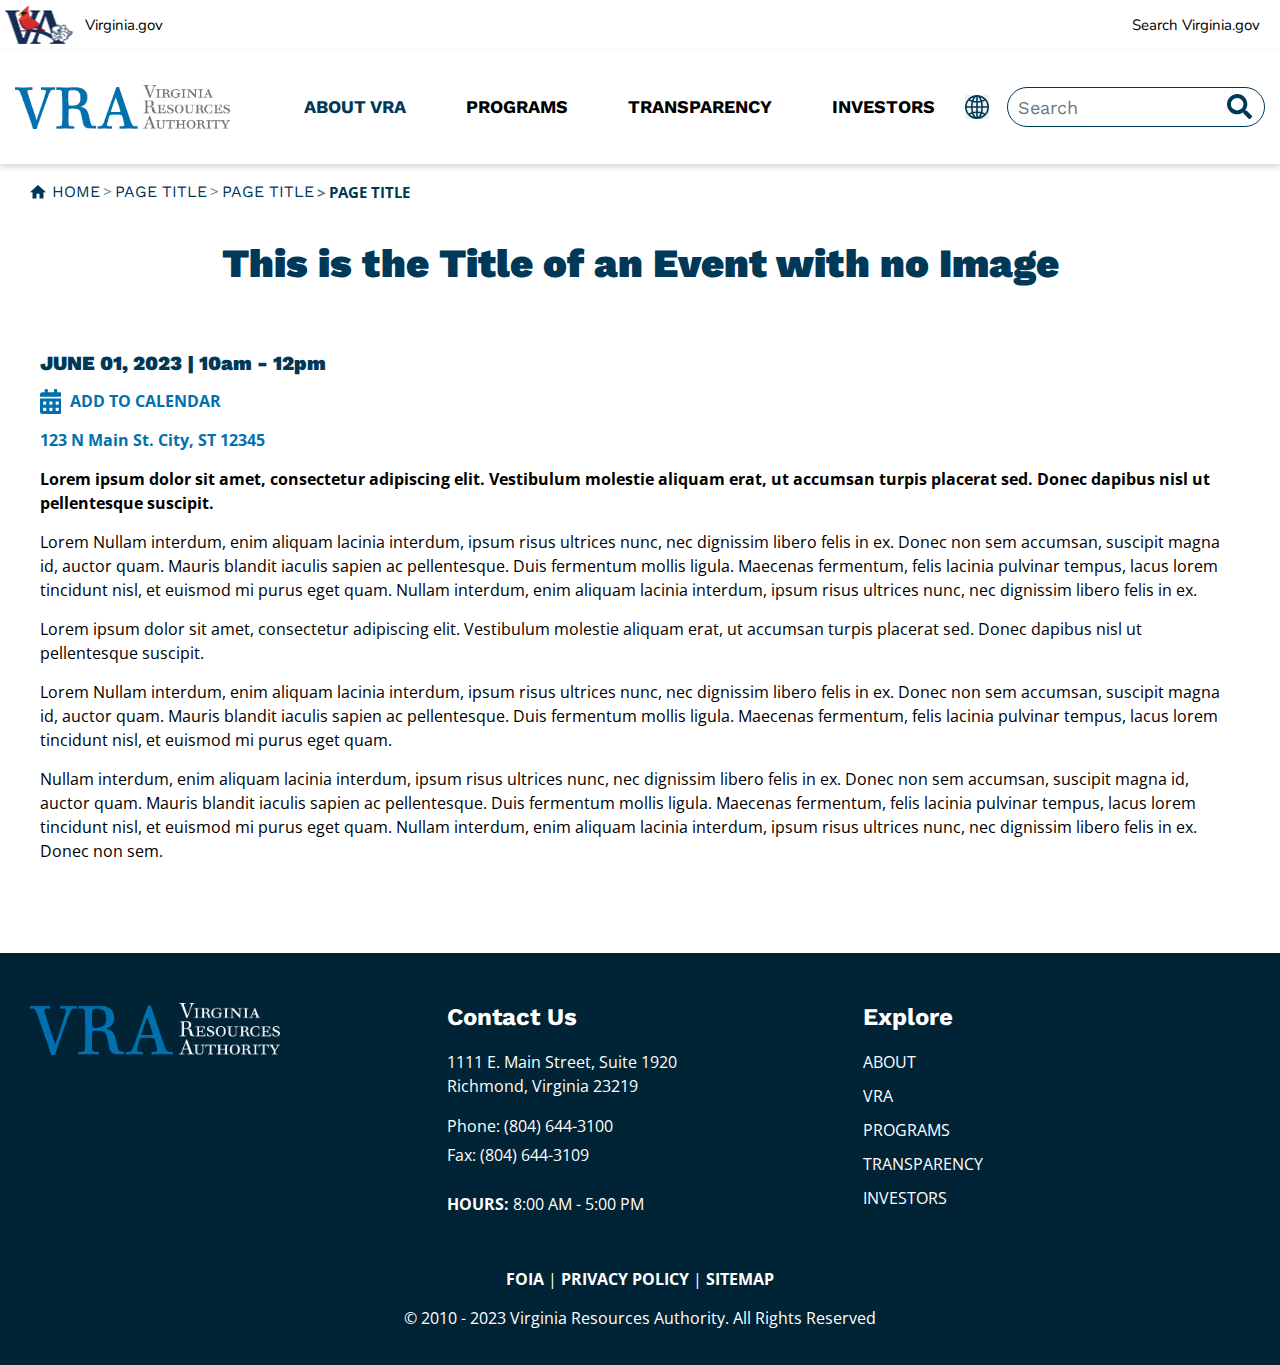
==== event-detail-noimage-multidate.html @ 34d2434a "added" ====
<!DOCTYPE html>
<html lang="en">

<head>
    <meta charset="utf-8">
    <meta http-equiv="X-UA-Compatible" content="IE=edge">
    <meta name="viewport" content="width=device-width, initial-scale=1">
    <!-- The above 3 meta tags *must* come first in the head; any other head content must come *after* these tags -->
    <title>VRA</title>
    <link rel="preconnect" href="https://fonts.googleapis.com">
    <link rel="preconnect" href="https://fonts.gstatic.com" crossorigin>
    <link href="https://fonts.googleapis.com/css2?family=Nunito:wght@700&family=Open+Sans:ital,wght@0,400;0,500;0,600;0,700;1,400;1,500&family=Work+Sans:wght@300;600;700;800&display=swap" rel="stylesheet">
    
    <link href="css/owl.carousel.min.css" rel="stylesheet">
    <link href="css/bootstrap.min.css" rel="stylesheet">
    <link href="css/custom.css" rel="stylesheet">
    <link href="css/responsive.css" rel="stylesheet">
    
</head>

<body>
    <!----Top small logo section start-->
    <section class="smalllogo_sec">
            <div class="small_left">
                <div class="small_logo">
                    <img src="images/logo-small-virginia.png" alt="" />
                </div>
                <div class="logo_gov_txt">
                    <a href="#">Virginia.gov</a>
                </div>
            </div>
            <div class="small_right">
                <p><a href="#">Search Virginia.gov</a></p>
            </div>
    </section>
    <!----Top small logo section end-->

    <!----Header section start-->
    <header class="main_header">
        <div class="navbar navbar-expand-lg  ">
            <div class="container-fluid">
                <div class="logo_wrap">
                    <a class="navbar-brand" href="#">
                        <img src="images/logo.png" alt="logo">
                    </a>
                </div>
                <button class="navbar-toggler" type="button" data-toggle="collapse" data-target="#navbarResponsive" aria-controls="navbarResponsive" aria-expanded="false" aria-label="Toggle navigation">
                    <span class="icon-bar top"></span>
                    <span class="icon-bar midlde"></span>
                    <span class="icon-bar last"></span>
               </button>
                <div class="collapse navbar-collapse" id="navbarResponsive">
                    <div class="nav_bottom  navbar-expand-lg">
                        <ul class="navbar-nav ">
                            <li class="nav-item active">
                                <a class="nav-link" href="#">ABOUT VRA</a>
                            </li>
                            <li class="nav-item">
                                <a class="nav-link" href="#">PROGRAMS</a>
                                <ul class="dropdown-menu">
                                    <li><a href="#"> Virginia Pooled Financing Program </a> </li>
                                    <li><a href="#"> Clean Water Revolving Loan Fund   </a> </li>
                                    <li><a href="#"> Drinking Water Revolving Loan Fund </a> </li>
                                    <li><a href="#"> Virginia Airportse Revolving Fund  </a> </li>
                                    <li><a href="#"> Resiliency Programs  </a> </li>
                                    <li><a href="#"> Additional Programse </a> </li>
                                </ul>
                            </li>
                            <li class="nav-item">
                                <a class="nav-link" href="#">TRANSPARENCY</a>
                            </li>
                            <li class="nav-item">
                                <a class="nav-link" href="#"> INVESTORS </a>
                            </li>
                        </ul>
                            <div class="top_search">
                                <div class="icon_globle">
                                    <select>
                                      <option>Select Language</option>
                                      <option>English</option>
                                  </select>
                                </div>
                                <div class="input-group">
                                    <input type="text" id="searchbox" placeholder="Search" class="form-control" name="s" id="s">
                                </div>
                                
                                <button type="button" class="buttonsearch" id="buttonsearch">
                                    <img src="images/icon_search.svg" alt="search">
                                </button>
                            </div>

                    </div>
                </div>
            </div>
        </div>
    </header>
    <!----Header section end-->

    <!------new add-->
    <div class="main_wrapper">
        <div class="main_breadcrumb">
            <div class="container">
                <nav aria-label="breadcrumb">
                    <ol class="breadcrumb">
                        <li class="breadcrumb-item">
                            <a href="#"> Home</a>
                        </li>
                        <li class="breadcrumb-item"><a href="#">page title </a></li>
                        <li class="breadcrumb-item"><a href="#">page title </a></li>
                        <li class="breadcrumb-item active" aria-current="page">page title</li>
                    </ol>
                </nav>
            </div>
        </div>
        <div class="page_title">
            <h1>This is the Title of an Event with no Image</h1>
        </div>
        <div class="meeting-wraper">
            <div class="meeting-content">
                <div class="container">
                    <div class="row">
                        <div class="event_panel">
                            <div class="row">
                                <div class="col-md-12 col-lg-12">
                                    <h4>
                                        JUNE 01, 2023 | 10am - 12pm
                                    </h4>
                                    <p class="calendar-txt">
                                        <a href="#">ADD TO CALENDAR</a>
                                    </p>
                                    <p class="address">
                                        123 N Main St. City, ST 12345
                                    </p>
                                    <p><strong>Lorem ipsum dolor sit amet, consectetur adipiscing elit. Vestibulum molestie aliquam erat, ut accumsan turpis placerat sed. Donec dapibus nisl ut pellentesque suscipit.</strong></p>
                                    <p> Lorem Nullam interdum, enim aliquam lacinia interdum, ipsum risus ultrices nunc, nec dignissim libero felis in ex. Donec non sem accumsan, suscipit magna id, auctor quam. Mauris blandit iaculis sapien ac pellentesque. Duis fermentum mollis ligula. Maecenas fermentum, felis lacinia pulvinar tempus, lacus lorem tincidunt nisl, et euismod mi purus eget quam. Nullam interdum, enim aliquam lacinia interdum, ipsum risus ultrices nunc, nec dignissim libero felis in ex.
                                    </p>
                                </div>
                                <div class="col-md-12 col-lg-12">
                                    <p>Lorem ipsum dolor sit amet, consectetur adipiscing elit. Vestibulum molestie aliquam erat, ut accumsan turpis placerat sed. Donec dapibus nisl ut pellentesque suscipit.<p>Lorem Nullam interdum, enim aliquam lacinia interdum, ipsum risus ultrices nunc, nec dignissim libero felis in ex. Donec non sem accumsan, suscipit magna id, auctor quam. Mauris blandit iaculis sapien ac pellentesque. Duis fermentum mollis ligula. Maecenas fermentum, felis lacinia pulvinar tempus, lacus lorem tincidunt nisl, et euismod mi purus eget quam.</p> <p>Nullam interdum, enim aliquam lacinia interdum, ipsum risus ultrices nunc, nec dignissim libero felis in ex. Donec non sem accumsan, suscipit magna id, auctor quam. Mauris blandit iaculis sapien ac pellentesque. Duis fermentum mollis ligula. Maecenas fermentum, felis lacinia pulvinar tempus, lacus lorem tincidunt nisl, et euismod mi purus eget quam. Nullam interdum, enim aliquam lacinia interdum, ipsum risus ultrices nunc, nec dignissim libero felis in ex. Donec non sem.</p>
                                </div>
                            </div>
                        </div>
                    </div>
                </div>
            </div>
        </div>
    </div>
    <!------new add-->

    
    
    <!--footer Section start-->
    <footer class="footer">
        <div class="container">
            <div class="footer-row row">
                <div class="col-md-4 footerlogo">
                    <img src="images/logo_footer.png" alt="" />
                </div>
                <div class="col-md-4">
                    <h5>Contact Us</h5>
                    <p>1111 E. Main Street, Suite 1920<br> Richmond, Virginia 23219</p>
                    <div class="phone_email ">
                        <p>Phone: <a>(804) 644-3100</a></p>
                        <p>Fax: <a>(804) 644-3109</a></p>
                    </div>
                    <p><strong>  HOURS: </strong> 8:00 AM - 5:00 PM</p>
                </div>

                <div class="col-md-4">
                    <div class="footmenu">
                        <h5>Explore</h5>
                        <ul class="">
                            <li> <a href="#">ABOUT</a> </li>
                            <li> <a href="#">VRA</a></li>
                            <li> <a href="#">PROGRAMS</a></li>
                            <li> <a href="#">TRANSPARENCY</a></li>
                            <li> <a href="#">INVESTORS</a></li>
                        </ul>
                    </div>
                </div>
                
            </div>
            <div class="footerBottom">
                <div class="simple_row">
                    <p>
                        <a>FOIA</a> | <a>PRIVACY POLICY</a> | <a>SITEMAP</a>
                    </p>
                    <p>© 2010 - 2023 Virginia Resources Authority. All Rights Reserved</p>
                </div>
            </div>
        </div>
    </footer>
     <!--footer Section end-->

    <script src="js/jquery.js"></script>
    <script src="js/bootstrap.js"></script>
    <script src="js/expand.js"></script>
    <script src="js/owl.carousel.min.js"></script>
    <script src="js/owlmain.js"></script>

   
    
    </body>
</html>
---- css/custom.css ----
.nunito {
  font-family: 'Nunito', sans-serif;
}
.open_sans {
  font-family: 'Open Sans', sans-serif;
}
.work_sans {
  font-family: 'Work Sans', sans-serif;
}
.upper {
  text-transform: uppercase;
}
.regular {
  font-weight: 400;
}
.medium {
  font-weight: 500;
}
.semi {
  font-weight: 600;
}
.bold {
  font-weight: 700;
}
.black {
  font-weight: 900;
}
.dflex {
  display: flex;
}
.underline {
  text-decoration: underline;
}

body {
  color: #000000;
  overflow-x: hidden;
  font-family: 'Open Sans', sans-serif;
}
/* a {
  color: #0070AF;
}
a:hover {
  color: #003857;
}
a:hover {
  text-decoration: none;
} */
p {
  font-size: 16px;
}
/* .container-fluid {
  padding-left: 40px;
  padding-right: 40px;
} */
h1 {
  font-size: 40px;
  font-weight: 900;
  color: #003857;
  font-family: 'Work Sans', sans-serif;
}
h2 {
  font-size: 34px;
  font-weight: 900;
  color: #0070AF;
  font-family: 'Work Sans', sans-serif;
}
h3 {
  font-size: 24px;
  font-weight: 900;
  color: #003857;
  font-family: 'Work Sans', sans-serif;
}
h4 {
  font-size: 18px;
  font-weight: 900;
  color: #003857;
  font-family: 'Work Sans', sans-serif;
}
h5 {
  font-size: 16px;
  font-weight: 900;
  color: #003857;
  font-family: 'Work Sans', sans-serif;
}
h6 {
  font-size: 16px;
  font-weight: 700;
  color: #000000;
  font-family: 'Open Sans', sans-serif;
}
.borderleft {
  border-left: 10px solid #CC2961;
}
.borderright {
  border-right: 10px solid #CC2961;
}
.container {
  max-width: 1250px;
}

/********small logo section*******/
.smalllogo_sec{
  position: relative;
  background: #fff;
  z-index: 99;
  display: flex;
  width: 100%;
  box-shadow: 0px 3px 6px #0000000D; 
  justify-content: space-between;
  font-family: 'Nunito', sans-serif;
  font-size: 15px;
  color: #000000;
  padding: 0 20px 0 5px;
  height: 50px;
}
.small_left{
  display: flex;
  align-items: center;
  justify-content: flex-start;
}
.logo_gov_txt{
  margin-left: 12px;
}
.logo_gov_txt a{
  color: #000000;
  text-decoration: none;
}
.logo_gov_txt a:hover{
  color: #4B9AC6;
}
.small_right{
  display: flex;
}
.small_right p{
  display: flex;
  margin: 0;
  padding: 0;
  align-items: center;
  font-size: 15px;
}
.small_right p a{
  color: #000000;
  text-decoration: none;
}
.small_right p a:hover{
  color: #4B9AC6;
}
/********small logo section*******/

.main_header ul {
  list-style: none;
  padding: 0px;
}
.btn_sm {
  background: #CC2961;
  color: #fff;
  display: inline-block;
  padding: 10px 30px;
  text-align: center;
  font-weight: 900;
  border-radius: 3px;
  min-width: 180px;
}
.btn_sm:hover {
  background: #58B3FF;
  color: #1B2329;
}
.main_wrapper select {
  min-height: 50px;
  background-image: url(../images/arrow-down.svg);
  background-repeat: no-repeat;
  -webkit-appearance: none;
  -moz-appearance: none;
  background-position: top 20px right 15px;
  min-width: 130px;
  background-size: 16px;
  font-family: 'Open Sans', sans-serif;
  color: #404040;
}
.form-control {
  border: 1px solid #003857;
  border-radius: 0px;
  min-height: 50px;
}
.no-margin {
  margin-left: 0px;
  margin-right: 0px;
}
.main_header {
  position: relative;
  background: #fff;
  z-index: 99;
  width: 100%;
  box-shadow: 0px 3px 6px #00000029;
}
.main_header .navbar-collapse {
  flex-direction: row-reverse;
}
.main_header .container {
  align-items: baseline;
}
/* .main_header.shrink .navbar-brand img {
  max-width: 220px;
} */
.main_header.shrink .navbar-nav > li > a {
  /* padding-top: 8px !important;
  padding-bottom: 8px !important;
  min-height: 30px; */
}
.navbar-brand{
  padding: 35px 0;
}

.navbar {
  padding: 0px;
  margin-bottom: 00px;
}
.navbar ul {
  list-style: none;
  padding: 0;
}
.nav_bottom {
  display: flex;
  align-items: center;
}
.nav_bottom .navbar-nav {
  width: 100%;
}
.top_menu {
  display: flex;
  min-height: 50px;
  align-items: center;
  padding-left: 15px;
  padding-right: 15px;
  justify-content: flex-end;
}
.top_menu .social_media {
  display: flex;
}
.top_menu .social_media ul {
  display: flex;
  margin: 0;
}
.top_menu .social_media a {
  padding: 7px 9px;
  display: block;
  width: 35px;
  height: 35px;
  display: flex;
  align-items: center;
  justify-content: center;
  border-radius: 100px;
}
.top_menu .social_media a img {
  max-width: 18px;
  max-height: 18px;
}
.top_menu .social_media a:hover {
  background: #D3EA52;
}
.top_search {
  display: flex;
  position: relative;
}
.top_search .form-control {
  min-height: 40px;
  padding: 2px 10px;
  width:auto;
  height: auto;
  border: 1px solid #003857;
  border-radius: 20px;
  font-size: 18px;
  font-weight: 400;
  color: #000000!important;
  font-family: 'Work Sans', sans-serif;
}

header .searchbardiv {
  max-width: 200px;
}
.buttonsearch {
  border: 0;
  z-index: 99;
  padding: 6px 10px;
  margin-left: -4px;
  border-top-right-radius: 0px;
  border-bottom-right-radius: 0px;
  position: absolute;
  right: 3px;
  background: none;
  top: 0px;
}
.buttonsearch img {
  max-width: 25px;
}
.icon_globle{
  display: flex;
  margin-right: 18px;
}

.icon_globle {
  display: flex;
  position: relative;
  margin-right: 18px;
  align-items: center;
}

.icon_globle select {
  border: 0;
  -webkit-appearance: none;
  -moz-appearance: none;
  background-image: url(../images/icon_globle.svg) !important;
  background-repeat: no-repeat;
  height: 24px;
  width: 24px;
  font-size: 0;
}
.icon_globle select option {
  font-size: 16px;
}

.select_language {
  background-color: #3F4A53;
  display: flex;
  margin: 0px 2px;
  min-height: 38px;
  background-image: url(../img/select-arrow.svg);
  background-repeat: no-repeat;
  background-position: top 20px right 10px;
}
.select_language:hover {
  background-color: #0A4E90;
}
.select_language select {
  background: none;
  border: 0;
  -webkit-appearance: none;
  -moz-appearance: none;
  background-image: url(../img/Globe.png) !important;
  background-position: top 13px left 15px;
  background-repeat: no-repeat;
  font-size: 15px;
  max-width: 170px;
  line-height: 26px;
  padding-right: 40px;
  padding-left: 40px;
  background-size: 16px;
  min-height: 45px;
  font-weight: normal;
  color: #fff !important;
}
.select_language select::-ms-expand {
  display: none;
}
.navbar-nav > li {
  position: relative;
}
.navbar-nav > li > a {
  padding:44px 30px !important;
  text-align: center;
  display: flex;
  color: #000000;
  align-items: center;
  justify-content: center;
  line-height: 24px;
  font-weight: 700;
  font-family: 'Work Sans', sans-serif;
  font-size: 18px;
}
.navbar-nav > li > a:hover {
  color: #0070AF;
}

.navbar-nav .active>.nav-link {
  color:#003857;
}

.navbar-brand img {
  /* max-width: 315px; */
  max-width: 215px;
}
.navbar-nav > li > .dropdown-menu {
  min-width: 292px;
    border-radius: 0px;
    padding: 25px 60px 15px 20px;
    text-align: left;
    margin-top: 0;
    left: 35px;
    top: 106px;
    background: #F8F8F8;
    border: 0;
    box-shadow: 0px 5px 10px #00000029;
    border-radius: 0;
    text-align: left;
}
.navbar-nav > li > .dropdown-menu > li {
  margin-bottom: 8px;
  position: relative;
}
.navbar-nav > li > .dropdown-menu a {
  font-size: 16px;
  font-weight: 600;
  color: #000000;
  position: relative;
  font-family: 'Work Sans', sans-serif;
  position: relative;
  display: flex;
}
.navbar-nav > li > .dropdown-menu a:hover {
  color: #0070AF;
  text-decoration: none;
}
.navbar-nav > li > .dropdown-menu a::after {
  content: '';
  position: absolute;
  background-image: url(../images/icon_plus.svg);
  right: -33px;
  top: 6px;
  width: 13px;
  height: 13px;
}
.navbar-nav > li > .dropdown-menu a:hover:after {
  content: '';
  position: absolute;
  background-image: url(../images/icon_plus_hover.svg);
  right: -33px;
  top: 6px;
  width: 13px;
  height: 13px;
}
.navbar-nav > li > .dropdown-menu a:hover:before {
  display: block;
}
.navbar-nav > li:hover .dropdown-menu {
  display: block;
  z-index: 9999;
}
img {
  max-width: 100%;
}

.bannerrow{
  align-items: center;
    justify-content: center;
}
.main_banner {
  position: relative;
  display: flex;
}
.main_banner .carousel-caption {
  left: 145px;
  bottom: 0;
  text-align: left;
  margin: auto;
}
.main_banner .carousel-caption h1 {
  color: #fff;
  position: relative;
  font-family: 'Work Sans', sans-serif;
  font-size: 40px;
  padding-bottom: 10px;
  font-weight: 600;
  margin: 0;
}
.main_banner .carousel-caption h2 {
  color: #fff;
  position: relative;
  font-family: 'Work Sans', sans-serif;
  font-size: 50px;
  padding-bottom: 35px;
  margin: 0;
}

/**********banner_bottomtxt start*******/
.maintxtsection{
  background-color: #F8F8F8;
}
/* .txtsection{
  padding-left: 45px;
  padding-right: 45px;
} */
.bottomtxt{
  display: flex;
}
.bottomtxt p{
  display: flex;
  align-items: center;
  font-style: italic;
  font-family: 'Open Sans', sans-serif;
  font-size: 28px;
  color: #000000;
  text-align: center;
  line-height: 35px;
  padding: 50px 0;
}
/**********banner_bottomtxt end*******/

/*****section_title_panel ***/
.section_title_panel {
  padding: 70px 0px;
}
.panel_row{
  display: flex;
  align-items: center;
}
.panel_row .topTitle {
  text-align: left;
  margin-bottom: 33px;
  position: relative;
}
.panel_row .topTitle::after {
  content: '';
  position: absolute;
  width: 33px;
  height: 5px;
  background-color: #003857;
  left: 0;
}
.panel_row .title_panel_bold {
  color: #000000;
  font-weight: 700;
  font-size: 16px;
  margin-bottom: 30px;
  font-family: 'Open Sans', sans-serif;
}
.panel_row .title_panel_normal {
  color: #000000;
  font-size: 16px;
  font-family: 'Open Sans', sans-serif;
  margin-bottom: 33px;
}
.section_title_panel .panel_left_right {
  padding-left: 50px;
  padding-right: 50px;
}

/***.section_title_panel*****/

/***NewsMettings*****/
.NewsMettings {
  background: #DCE4EB;
}
.no-margin {
  margin-left: 0px;
  margin-right: 0px;
}
.NewsMettings .latstNews {
  padding: 100px 0 40px 0;
  position: relative;
  z-index: 1;
}
.titleBlock {
  margin-bottom: 60px;
}
.img_text_card_col {
  padding: 0px 5px;
  margin-bottom: 40px;
}
.text-img-wrap {
    background: #fff;
    height: 100%;
    position: relative;
    display: flex;
    flex-direction: column;
    justify-content: center;
}
.text-img-wrap:hover {
  background-color:#0070AF;
}
.text-img-wrap:hover .text_card_block h5, .text-img-wrap:hover .text_card_block p {
  color: #ffffff;
}
.text-img-wrap .category {
  background: #003857;
  color: #fff;
  text-align: center;
  padding: 8px 20px;
  font-weight: 700;
  position: absolute;
  left: 0;
  font-size: 14px;
  top: 0;
  font-family: 'Open Sans', sans-serif;
}
.img_card_block {
  overflow: hidden;
  position: relative;
}
.text-img-wrap img {
  -webkit-transition: all 0.7s;
  -o-transition: all 0.7s;
  transition: all 0.7s;
  width: 100%;
  margin-bottom: 24px;
}

.latstNews .text_card_block {
  padding: 0 17px 24px;
}
.text_card_block h5 {
  margin-bottom: 10px;
  font-family: 'Work Sans', sans-serif;
  font-size: 22px;
  line-height: 25px;
  color: #003857;
  font-weight: 700;
}
.text_card_block .txtdate {
  color: #000000;
  font-weight: 600;
  padding-bottom: 12px;
  font-size: 16px;
  font-family: 'Open Sans', sans-serif;
  margin: 0;
}
.text_card_block .txtbottom {
  color: #000000;
  font-size: 16px;
  font-family: 'Open Sans', sans-serif;
  margin: 0;
}
.allBtn {
  text-align: center;
}
/***evtRight*****/

/******custom Scroll css******/
.section {
  padding: 1rem;
  overflow-y: auto;
  direction: ltr;
  scrollbar-color: #d4aa70 #e4e4e4;
  scrollbar-width: thin;

  h2 {
    font-size: 1.5rem;
    font-weight: 700;
    margin-bottom: 1rem;
  }

  p + p {
    margin-top: 1rem;
  }
}

.section::-webkit-scrollbar {
  width: 10px;
}

.section::-webkit-scrollbar-track {
  background-color: #ffffff;
}

.section::-webkit-scrollbar-thumb {
  background-color: #0070AF;
 /* border-radius: 100px;
  background-image: linear-gradient(180deg, #d0368a 0%, #708ad4 99%);
   box-shadow: inset 2px 2px 5px 0 rgba(#fff, 0.5); */
}

/******custom Scroll css******/
.eventtopTitle {
  text-align: center;
  margin-bottom: 37px;
  position: relative;
}
.eventtopTitle h2 {
  font-size: 36px;
  font-weight: 900;
  color: #ffffff;
  font-family: 'Work Sans', sans-serif;
}
.eventtopTitle::after {
  content: '';
  position: absolute;
  width: 33px;
  height: 5px;
  background-color: #0070AF;
  left: 49%;
}
.NewsMettings .evtRight {
  position: relative;
}
.NewsMettings{
  position: relative;
}
.NewsMettings::before {
  content: '';
  background-color: #003857;
  position: absolute;
  right: 0;
  top: 0;
  height: 100%;
  width: 50%;
}
a.viewlearn{
  color: #ffffff;
  font-size: 14px;
  font-family: 'Open Sans', sans-serif;
  font-weight: 600;
  cursor: pointer;
  position: relative;
}
a.viewlearn:hover{
  text-decoration: underline;
}
a.viewlearn::after{
  content: '';
  position: absolute;
  background-image: url(../images/icon_arrow_hover.svg);
  top: 4px;
  right: -21px;
  width: 15px;
  height: 14px;
}

.upmeetings {
  padding: 100px 0px 40px 0px;
}
.titleBlock {
  margin-bottom: 60px;
}
.upmeetings h3 {
  color: #1B2329;
}
.main_upcomingRow {
  padding: 0px;
  overflow: auto;
  height: 466px;
  margin-bottom: 40px;
}
.card {
  border: none;
}
.upcoming_sec {
  display: flex;
  background: #fff;
  position: relative;
  border-bottom: 1px solid #EBEBEB;
}
.upcoming_date {
  color: #1D315F;
  font-size: 21px;
  flex-direction: column;
  font-family: 'Work Sans', sans-serif;
  font-weight: 600;
  line-height: 31px;
  background: #fff;
  min-width: 100px;
  display: flex;
  padding:25px 10px;
  text-align: center;
  background-color: #F8F8F8;
}
.upcoming_right_main {
  padding: 10px;
  display: flex;
  align-items: center;
  width: 100%;
}
.upcoming_right_txt .titletxt {
  font-size: 20px;
  color: #003857;
  font-family: 'Work Sans', sans-serif;
  font-weight: 700;
  line-height: 18px;
  padding-bottom: 6px;
  margin: 0;
}
.upcoming_right_txt .timetxt {
  line-height: 27px;
  font-family: 'Open Sans', sans-serif;
  font-size: 16px;
  padding-bottom: 2px;
  margin:0;
  color: #000000;
}
.upcoming_right_main:hover{
  background-color: #0070AF;
}
.upcoming_right_main:hover .upcoming_right_txt .titletxt, 
.upcoming_right_main:hover .upcoming_right_txt .timetxt {
  color: #ffffff;
}

/***NewsMettings*****/

/***Featured Projects*****/
.feat_projs {
  padding: 8px 0px;
}
.topTitle {
  text-align: center;
  margin-bottom: 60px;
  position: relative;
}
.topTitle::after {
  content: '';
  position: absolute;
  width: 33px;
  height: 5px;
  background-color: #003857;
  left: 49%;
}
.newsColumn {
  padding: 0px 5px;
  margin-bottom: 10px;
  height: 100%;
}
.news-grid {
  display: flex;
  flex-wrap: wrap;
}

.newscard {
  box-shadow: 0px 5px 10px #0000001A;;
  background-color: #fff;
  height: 100%;
}
.newscard:hover {
  background-color: #0070AF;
}
.newscard:hover .newsBody h5 {
  color: #ffffff;
}
.newscard:hover .newsBody p {
  color: #ffffff;
}

.newsimg {
  overflow: hidden;
}
.newscard:hover .newsimg img {
  /* -webkit-transform: scale(1.2);
  -ms-transform: scale(1.2);
  transform: scale(1.2); */
}
.newsimg img {
 /*  -webkit-transition: all 0.7s;
  -o-transition: all 0.7s;
  transition: all 0.7s; */
  width: 100%;
}
.newsBody {
  padding:25px;
} 
.newsBody h5 {
  font-size: 22px;
  font-family: 'Work Sans', sans-serif;
  line-height: 32px;
} 

.newsBody p {
  color: #000000;
  font-size: 16px;
  font-family: 'Open Sans', sans-serif;
  line-height: 27px;
}
a.btn_learn{
  color: #0070AF;
  font-size: 14px;
  font-family: 'Open Sans', sans-serif;
  font-weight: 600;
  cursor: pointer;
  position: relative;
}
a.btn_learn:hover{
  text-decoration: underline;
}
a.btn_learn::after{
  content: '';
  position: absolute;
  background-image: url(../images/icon_arrow.svg);
  top: 4px;
  right: -21px;
  width: 15px;
  height: 14px;
}

.newscard:hover .newsBody a.btn_learn {
  color: #ffffff;
}
.newscard:hover .newsBody a.btn_learn::after {
  background-image: url(../images/icon_arrow_hover.svg);
}

.allBtn-news {
  text-align: center;
  margin-top: 60px;
}
/***Featured Projects*****/

/*******Footer*******/
.footer {
  background: #002336;
  padding: 50px 0px 20px 0px;
  color: #fff;
}
.footerlogo img{
  width: 250px;
}
.foot_col {
  text-align: center;
}
.footer .footadress {
  text-align: center;
}
.footer h5 {
  color: #fff;
  font-weight: 700;
  font-size: 24px;
  padding-bottom: 10px;
}
.footer p {
  color: #fff;
  font-size: 16px;
  font-family: 'Open Sans', sans-serif;
}
.footer .phone_email {
  margin-bottom: 20px;
}
.footer .phone_email p {
  padding-bottom: 5px;
  margin-bottom: 0;
}
.footer .phone_email p a:hover {
  text-decoration: underline;
  cursor: pointer;
}
.footer .footmenu ul {
  list-style: none;
  padding: 0px;
}
.footer .footmenu ul li {
  margin-bottom: 10px;
}
.footer .footmenu ul li a {
  color: #fff;
  font-size: 16px;
  font-family: 'Open Sans', sans-serif;
  text-transform: capitalize;
}
.footer .footmenu ul li a:hover {
  text-decoration: underline;
}
.footerBottom {
  position: relative;
  margin-top: 35px;
}
.footerBottom .simple_row p a {
  color: #fff;
  font-size: 16px;
  font-family: 'Open Sans', sans-serif;
  font-weight: 700;
}
.footerBottom .simple_row p a:hover {
  text-decoration: underline;
  cursor: pointer;
}
.footerBottom p {
  margin: 0;
  text-align: center;
  padding-bottom:15px;
}
/*******Footer*******/



/********page builder page start css********/
.gray,
.grey {
  background-color: #FAFAFA;
}

.main_wrapper > section {
  padding: 30px 0px 30px;
}


.main_wrapper p {
  margin-bottom: 15px;
  font-family: 'Open Sans', sans-serif;
}

.main_breadcrumb {
  background: #fff;
  padding-top: 10px;
}
.main_breadcrumb .breadcrumb {
  background: none;
  margin: 0px;
  padding-left: 22px;
  padding-right: 30px;
  font-size: 15px;
  text-transform: uppercase;
  padding-top: 6px;
  padding-bottom: 6px;
  -webkit-box-align: center;
      -ms-flex-align: center;
          align-items: center;
          position: relative;
}
.main_breadcrumb .breadcrumb::before {
  content:'';
  background-image: url(../images/icon_home.png);
  position: absolute;
  top: 10;
  left: 0;
  width: 16px;
  height: 14px;
}

.main_breadcrumb .breadcrumb a {
  color: #003857;
  font-weight: normal;
  font-family: 'Work Sans', sans-serif;
  font-size: 16px;
}
.main_breadcrumb .breadcrumb li.active {
  color: #003857;
  font-weight: bold;
  font-size: 15px;
}
.main_breadcrumb .breadcrumb img {
  vertical-align: unset;
  margin-right: 6px;
}
.main_breadcrumb .breadcrumb-item + .breadcrumb-item::before {
  content: ">";
  background-repeat: repeat;
  background-repeat: no-repeat;
  margin-top: 0px;
  margin-right: 0px;
  margin-left: 0px;
  padding-right: 3px;
}
.main_breadcrumb .breadcrumb-item + .breadcrumb-item {
  padding-left: 3px;
}
.main_breadcrumb .container {
  max-width: 100%;
  padding-left: 30px;
}

.page_title {
  padding-top: 30px;
  display: -webkit-box;
  display: -ms-flexbox;
  display: flex;
  -webkit-box-align: center;
      -ms-flex-align: center;
          align-items: center;
  -webkit-box-pack: center;
      -ms-flex-pack: center;
          justify-content: center;
  text-align: center;
}
.page_title h1 {
  position: relative;
  z-index: 9;
  display: table;
  padding-bottom: 20px;
}

.generic_middle_block {
  max-width: 1000px;
  margin-left: auto;
  margin-right: auto;
  padding-bottom: 10px;
  padding-top: 0px;
}
.generic_middle_block h3 {

}
.generic_middle_block .date {
  color: #000000;
  text-transform: uppercase;
  font-weight: bold;
  font-family: 'Open Sans', sans-serif;
}

.general_carousel {
  margin-bottom: 30px;
}

.carousel-control-next, .carousel-control-prev {
  position: absolute;
  top: 50%;
  bottom: 0;
  z-index: 1;
  display: -ms-flexbox;
  display: flex;
  -ms-flex-align: center;
  align-items: center;
  -ms-flex-pack: center;
  justify-content: center;
  width: 34px;
  height: 41px;
  color: #fff;
  background-color: #ffffff;
  text-align: center;
  opacity: .8;
  transition: opacity .15s ease;
  background-position: center;
}
.carousel-control-prev {
  left: 3%;
  background-image: url(../images/btn-back-normal.png);
  background-repeat: no-repeat;
}
.carousel-control-next {
  right: 3%;
  background-image: url(../images/btn-next-normal.png);
  background-repeat: no-repeat;
}
.carousel-control-prev:hover {
  left: 3%;
  background-image: url(../images/btn-back-hover.png);
  background-repeat: no-repeat;
  background-color: #0070AF;
}
.carousel-control-next:hover {
  right: 3%;
  background-image: url(../images/btn-next-hover.png);
  background-repeat: no-repeat;
  background-color: #0070AF;
}

.doc_block {
  display: block;
  color: #0070AF;
  font-size: 16px;
  font-weight: 700;
  margin-bottom: 10px;
  font-family: 'Open Sans', sans-serif;
}
.doc_block img {
  margin-right: 8px;
  max-width: 20px;
}
.doc_block strong {
  font-size: 16px;
  margin-right: 10px;
}
.doc_block:hover {
  color: #003857;
  text-decoration: underline;
}


.pdf_block {
  display: block;
  color: #0070AF;
  font-size: 14px;
  font-weight: 700;
  margin-bottom: 10px;
  font-family: 'Open Sans', sans-serif;
  display: flex;
  align-items: flex-start;
  position: relative;
  padding-left: 34px;
}
.pdf_block::after{
  content: '';
  position: absolute;
  background-image: url(../images/icon_pdf.svg);
  top: 4px;
  width: 24px;
    height: 28px;
    left: 0;
}
.pdf_block img {
  margin-right: 8px;
  max-width: 20px;
}
.pdf_block strong {
  font-size: 16px;
  margin-right: 10px;
}
.pdf_block:hover {
  color: #003857;
  text-decoration: none;
}
.newscard:hover .newsBody a.pdf_block {
  color: #ffffff;
}

.newscard:hover .newsBody a.btn_learn {
  color: #ffffff;
}
.newscard:hover .newsBody a.pdf_block::after {
  background-image: url(../images/icon_pdf_hover.svg);
}

.topTitle {
  text-align: center;
  margin-bottom: 40px;
}

.link_text {
  color: #5C6B26;
  font-weight: 700;
  font-size: 15px;
}
.link_text img {
  margin-left: 3px;
  -webkit-transform: rotate(180deg);
          transform: rotate(180deg);
}

.img_text_card_row .img_text_card_col {
  padding: 0px 6px;
  margin-bottom: 15px;
}
.img_text_card_row .text-img-wrap {
  background: #FAFAFA;
  height: 100%;
  box-shadow: 0px 5px 10px #0000001A;
}
.img_text_card_row .text-img-wrap:hover {
  background: #0070AF;
  height: 100%;
  box-shadow: 0px 5px 10px #0000001A;
}
.img_text_card_row .text-img-wrap.no-img .btn_sm {
  position: absolute;
  bottom: 20px;
}
.img_text_card_row .text-img-wrap:hover p,
.img_text_card_row .text-img-wrap:hover h3,
.img_text_card_row .text-img-wrap:hover h4,
.img_text_card_row .text-img-wrap:hover h5,
.img_text_card_row .text-img-wrap:hover h2,
.img_text_card_row .text-img-wrap:hover h6 {
  color: #019D83;
}
.img_text_card_row .text-img-wrap .img_card_block img {
  width: 100%;
}
.img_text_card_row .text-img-wrap .text_card_block {
  padding: 20px 25px;
}
.img_text_card_row .text-img-wrap .text_card_block p {
  color: #000000;
  font-weight: normal;
}
.img_text_card_row .text-img-wrap .text_card_block h5 {
  margin-bottom: 15px;
}
.img_text_card_row .text-img-wrap .text_card_block .btn_sm {
  font-weight: 700;
  padding: 8px 25px;
  font-size: 14px;
}

.button_block {
  display: -webkit-box;
  display: -ms-flexbox;
  display: flex;
}

.img_button_row {
  -webkit-box-pack: center;
      -ms-flex-pack: center;
          justify-content: center;
}
.img_button_row .img_btn_col {
  margin-bottom: 15px;
  padding-left: 8px;
  padding-right: 8px;
}
.img_button_row .img_block {
  position: relative;
}
.img_button_row .img_block .img_block_title {
  position: static;
  background-color: #003857;
  padding: 15px 10px;
  text-align: center;
}
.img_button_row .img_block .img_block_title h4 {
  position: relative;
  color: #fff;
  margin: 0px;
  font-family: 'Work Sans', sans-serif;
}
.img_button_row .img_block img {
  width: 100%;
}
.img_button_row .img_block:hover .img_block_title {
  background: #0070AF;
}

.simple_list_col {
  padding-left: 6px;
  padding-right: 6px;
  margin-bottom: 20px;
}
.simple_list_col a {
  color: #fff;
  display: -webkit-box;
  display: -ms-flexbox;
  display: flex;
  width: 100%;
  text-align: center;
  -webkit-box-pack: center;
  -ms-flex-pack: center;
  justify-content: center;
  min-height: 80px;
  -webkit-box-align: center;
  -ms-flex-align: center;
  align-items: center;
  font-size: 18px;
  padding: 10px;
  background: #003857;
  border-radius: 10px;
  font-weight: 700;
  height: 100%;
  font-family: 'Work Sans', sans-serif;
}
.simple_list_col a:hover {
  background: #0070AF;
}

.how_to_cont {
  max-width: 800px;
  margin-left: auto;
  margin-right: auto;
}
.how_to_cont h2 {
  margin-bottom: 50px;
  position: relative;
  padding-left: 25px;
}
.how_to_cont .how_row {
  -ms-flex-wrap: nowrap;
  flex-wrap: nowrap;
  margin-bottom: 10px;
}
.how_to_cont .how_row h6 {
  margin-bottom: 0px;
}
.how_to_cont .how_row .number {
  margin-right: 20px;
  color: #000;
  font-weight: 700;
  font-size: 16px;
  border: 0;
}
.how_to_cont .how_row .how_title {
  font-size: 16px;
  text-transform: none;
  color: #000;
  font-family: 'Open Sans', sans-serif;
}
.how_to_cont .how_row p.how_title {
  margin-bottom: 5px;
}

.contactcard_row .contact_col {
  padding: 0px 6px;
  margin-bottom: 15px;
}
.contactcard_row .cont_inner {
  padding: 20px 25px;
}
.contactcard_row .contact_box {
  box-shadow: 0px 3px 6px #00000029;
}
.contactcard_row .contact_box p {
  margin-bottom: 5px;
}
.contactcard_row .contact_box .cont_img img {
  width: 100%;
}
.contactcard_row .tel_em_fax {
  margin-top: 15px;
}
.contactcard_row .tel_em_fax strong {
  color: #000000;
  font-weight: 700;
}
.contactcard_row .tel_em_fax a {
  color: #0070AF;
  font-family: 'Open Sans', sans-serif;
  font-weight: bold;
}
.contactcard_row .tel_em_fax a:hover {
  text-decoration: underline;
  color: #003857;
}
.contactcard_row .tel_em_fax p {
  margin-bottom: 3px;
}
.contactcard_row .tel_em_fax p.adress {
  padding-top: 15px;
}

.owl-general {
  position: relative;
  margin: 0px auto;
}
.owl-general .owl-stage {
  display: -webkit-box;
  display: -ms-flexbox;
  display: flex;
}
.owl-general .owl-stage .owl-item {
  width: -webkit-max-content !important;
  width: -moz-max-content !important;
  width: max-content !important;
}
.owl-general .owl-stage .item {
  width: -webkit-max-content;
  width: -moz-max-content;
  width: max-content;
}
.owl-general .owl-carousel .owl-item img {
  width: auto;
  margin-left: auto;
  margin-right: auto;
}
.owl-general .owl-nav button {
  width: 50px;
  height: 60px;
  background: none;
  display: -webkit-box;
  display: -ms-flexbox;
  display: flex;
  -webkit-box-align: center;
      -ms-flex-align: center;
          align-items: center;
  -webkit-box-pack: center;
      -ms-flex-pack: center;
          justify-content: center;
  border: 0;
  position: absolute;
  top: 50%;
  -webkit-transform: translateY(-50%);
          transform: translateY(-50%);
  z-index: 9;
  background: rgba(255, 255, 255, 0.2);
}
.owl-general .owl-nav button img {
  max-width: 20px;
}
.owl-general .owl-nav .owl-next {
  right: 15px;
}
.owl-general .owl-nav .owl-prev {
  left: 15px;
}
.owl-general .owl-stage-outer {
  margin: auto;
  overflow: hidden;
}
.owl-general .owl-carousel .owl-dot {
  width: 32px;
  height: 1px;
  border-radius: 0;
  margin: 0px 3px;
  background: #4E453B;
}
.owl-general .owl-carousel .owl-dots {
  text-align: center;
  margin-top: 15px;
  display: none;
  margin-bottom: 15px;
}
.owl-general .owl-carousel .owl-dot.active {
  background: #4E453B;
  height: 3px;
}

.expanding-grid {
  position: relative;
}
.expanding-grid .expand_box {
  box-shadow: 0px 5px 10px #0000001A;
}
.expanding-grid .expand_det {
  text-align: center;
  padding: 15px;
}
.expanding-grid .expand_det h6 {
  font-size: 22px;
  margin-bottom: 15px;
  font-weight: bold;
  color: #003857;
  font-family: 'Work Sans', sans-serif;
}
.expanding-grid .expand_det h6 span {
  display: block;
  font-size: 18px;
  color: #000000;
  margin-top: 10px;
  font-weight: bold;
  color: #003857;
  font-family: 'Work Sans', sans-serif;
}
.expanding-grid .links {
  display: block;
  overflow: hidden;
  padding: 1em 0;
  margin: 0px -2px;
}
.expanding-grid .links > li {
  -webkit-box-sizing: border-box;
  box-sizing: border-box;
  float: left;
  padding: 0px 5px;
  width: 25%;
  list-style: none;
  margin-bottom: 16px;
}
.expanding-grid .links > li .active .plus-minus_icon {
  /* background: #019D83; */
}
.expanding-grid .links > li .active .plus-minus_icon:after {
  content: "-";
  color: #fff;
}

.expanding-grid a.active .expand_box {
  background-color: #F8F8F8;
}
.expanding-grid .links a:hover{
  color: #fff;
  text-decoration: none;
}

.expanding-grid .expand_img img {
  width: 100%;
}
.expanding-grid .spacer {
  clear: both;
  display: block;
  margin-bottom: 0px;
}
.expanding-grid .expanding-container {
  clear: both;
  display: none;
  overflow: hidden;
  width: 100%;
  margin-top: -10px;
  background-color: #F8F8F8;
  /* -webkit-box-shadow: 0px 0px 3px rgba(0, 0, 0, 0.1607843137);
          box-shadow: 0px 0px 3px rgba(0, 0, 0, 0.1607843137); */
}
.expanding-grid .expanding-container.expanded,
.expanding-grid .expanding-grid .expanding-container:target {
  display: block;
}
.expanding-grid .close-button {
  background: url(../img/cancel.png);
  color: #fff;
  display: inline-block;
  height: 25px;
  line-height: 1;
  overflow: hidden;
  text-decoration: none;
  text-indent: 5em;
  white-space: nowrap;
  width: 25px;
  will-change: opacity;
  z-index: 5;
  -webkit-font-smoothing: antialiased;
  -moz-osx-font-smoothing: grayscale;
  background-size: cover;
  margin-top: 20px;
  margin-right: 20px;
}
.expanding-grid .close-button.active {
  -webkit-transition: opacity 0.2s;
  transition: opacity 0.2s;
}
.expanding-grid .close-button:hover {
  opacity: 0.5;
}
.expanding-grid .expand-content {
  padding: 50px 50px 30px 50px;
  margin: auto;
}
.expanding-grid .expand-content .link {
  font-weight: bold;
}
.expanding-grid .plus-minus_icon {
  position: relative;
  display: -webkit-box;
  display: -ms-flexbox;
  display: flex;
  -webkit-box-align: center;
      -ms-flex-align: center;
          align-items: center;
  -webkit-box-pack: center;
      -ms-flex-pack: center;
          justify-content: center;
  height: 28px;
  width: calc(100% + 30px);
  margin-left: -15px;
}
.expanding-grid .plus-minus_icon:after {
  content: "+";
  font-weight: bold;
  color: #0070AF;
  text-align: center;
  font-size: 24px;
  line-height: 23px;
}

.logo_slider .owl-carousel .owl-item img {
  width: auto;
}
.logo_slider .logo-slider-area {
  padding-top: 15px;
}
.logo_slider .owl-dots {
  text-align: center;
  padding-top: 25px;
}
.logo_slider .owl-dot {
  background: #DDE7ED !important;
  width: 14px;
  height: 14px;
  border-radius: 100px;
  -webkit-box-shadow: none;
          box-shadow: none;
  margin-right: 6px;
}
.logo_slider .owl-dot.active {
  background: #0070AF !important;
}
/********page builder page end css********/



/********404 page start css********/
.no-found-info {
  padding: 90px 0px 100px 0px;
  text-align: center;
  max-width: 800px;
  margin: auto;
}
.no-found-info h3 {
  margin-bottom: 30px;
  max-width: 360px;
  margin-left: auto;
  margin-right: auto;
  font-size: 26px;
  line-height: 34px;
  color: #003857;
  font-family: 'Work Sans', sans-serif;
}
.no-found-info .larger-text {
  font-weight: 900;
  font-size: 140px;
  margin-bottom: 10px;
  color: #0070AF;
  line-height: 140px;
  font-family: 'Work Sans', sans-serif;
  padding-bottom: 0px;
}
.no-found-info .btn_sm {
  min-width: 150px;
  padding: 10px 22px;
  font-size: 16px;
  text-transform: none;
  margin-top: 30px;
}
/********404 page end css********/


/********Result page start css********/
/* result page start */
.main_search_content {
  display: -webkit-box;
  display: -ms-flexbox;
  display: flex;
  -webkit-box-pack: center;
  -ms-flex-pack: center;
  justify-content: center;
  -webkit-box-align: center;
  -ms-flex-align: center;
  align-items: center;
  background: #003857;
  padding: 35px 15px;
}
.main_search_content h5 {
  margin-right: 20px;
  margin-bottom: 0px;
  color: #fff;
  font-weight: bold;
  font-size: 20px;
  font-family: 'Work Sans', sans-serif;
}
.main_search_content .search_box {
  margin-bottom: 0px;
  max-width: 494px;
}
.main_search_content .search_box .btn {
  border: 0;
  background: none;
  border-radius: 0px;
  position: absolute;
  right: 0px;
  top: 0px;
  height: 50px;
  z-index: 9;
}
.main_search_content .search_box .btn img {
  max-width: 30px;
}
.main_search_content .form-control {
  min-width: 494px;
  border: 1px solid #000000;
}

.resultmain {
  padding: 20px 0px 0px 0px;
}

.rslt_txt {
  padding: 60px 0px 20px 0px;
  margin: auto;
  background-color: #F8F8F8;
}
.rslt_txt .container {
  max-width: 1050px;
}
.form-group h5{
  color: #000000;
  font-family: 'Open Sans', sans-serif;
}
.topTitle_left {
  text-align: left;
  margin-bottom: 40px;
  position: relative;
}
.topTitle_left::after {
  content: '';
  position: absolute;
  width: 33px;
  height: 5px;
  background-color: #003857;
  left: 0;
}

.acc__card {
  margin-bottom: 15px;
}

.acc__title {
  border-radius: 0px;
  display: -webkit-box;
  display: -ms-flexbox;
  display: flex;
  -webkit-box-align: center;
      -ms-flex-align: center;
          align-items: center;
  min-height: 55px;
  padding: 10px 20px;
  background: #ffffff;
  padding-right: 40px;
  cursor: pointer;
  position: relative;
  box-shadow: 0px 5px 10px #0000001A;
}
.acc__title h6 {
  margin: 0px;
  color: #003857;
  font-size: 16px;
  position: relative;
  font-family: 'Work Sans', sans-serif;
}
.acc__title .acco_sign {
  position: absolute;
  right: 15px;
  top: 10px;
}
.acc__title .acco_sign img {
  max-width: 20px;
}
.acc__title.active {
  border-bottom: 0px;
  background: #fff;
  border-color: #0070AF;
  box-shadow: none;
}
.acc__title.active .acco_sign img {
  -webkit-transform: rotate(180deg);
          transform: rotate(180deg);
  -webkit-filter: brightness(0) saturate(100%) invert(28%) sepia(95%) saturate(1212%) hue-rotate(176deg) brightness(93%) contrast(101%);
  filter: brightness(0) saturate(100%) invert(28%) sepia(95%) saturate(1212%) hue-rotate(176deg) brightness(93%) contrast(101%);
  /*-webkit-filter: brightness(0) saturate(100%) invert(51%) sepia(78%) saturate(5573%) hue-rotate(149deg) brightness(94%) contrast(99%);
           filter: brightness(0) saturate(100%) invert(51%) sepia(78%) saturate(5573%) hue-rotate(149deg) brightness(94%) contrast(99%); */
          
}
.acc__title.active h6 {
  color: #0070AF;
}
/* .acc__title.active h6::after {
  content: "";
  position: absolute;
  width: 160px;
  background: #717171;
  height: 2px;
  display: block;
  margin-top: 10px;
} */

.acc__panel {
  display: none;
  border-top: 0;
  padding: 20px 20px;
  background: #ffffff;
  box-shadow: 0px 5px 10px #0000001A;
}

.resultWraper .searchFilterBlock {
  padding-top: 60px;
}
.resultWraper .searchFilterBlock .form-group {
  margin-bottom: 10px;
}

.result_row {
  background: #ffffff;
  margin-bottom: 15px;
  border-radius: 0px;
  position: relative;
  box-shadow: 0px 5px 10px #0000001A;
}
.result_row a .rsltBody p{
  color: #000000;
  font-family: 'Open Sans', sans-serif;
  font-size: 16px;
}

.result_row h3,
.result_row h4,
.result_row h5,
.result_row h2 {
  font-size: 22px;
}
.result_row .rsltBody {
  padding:30px;
}
.result_row .re_category {
  color: #fff;
  font-weight: bold;
  padding-top: 7px;
  padding-bottom: 7px;
  font-weight: bold;
  padding-left: 30px;
  padding-right: 30px;
  display: inline-block;
  text-align: left;
  font-size: 16px;
  background: #003857;
  text-transform: uppercase;
  font-family: 'Open Sans', sans-serif;
}
.result_row > a {
  display: block;
  text-decoration: none;
}
.result_row:hover {
  background-color: #0070AF;
}
.result_row:hover a .rsltBody p{
  color: #ffffff;
}
.result_row:hover a .rsltBody h3{
  color: #ffffff;
  text-decoration: none;
}
.result_row:hover h2,
.result_row:hover h3,
.result_row:hover h4,
.result_row:hover h5 {
  color: #019D83;
}

.filterBlocks .topTitle {
  margin-bottom: 40px;
}

.resull_filter {
  padding: 50px 0px 70px 0px;
}

.pagination {
  -webkit-box-pack: center;
      -ms-flex-pack: center;
          justify-content: center;
}

.sort_boxResult {
  margin-left: auto;
  margin-bottom: 20px;
}

.sort_boxResult select {
  min-width: 270px;
}

/********Result page end css********/

/********Table css for program-detail********/
.bgcontainer{
  background-color: #F8F8F8;
}
.headtablecolor thead tr th{
  background-color: #003857;
  color: #ffffff;
  font-family: 'Work Sans', sans-serif;
}
.table-bordered {
  border: 1px solid #325f78;
}
.table thead th {
  vertical-align: bottom;
  border-bottom: 1px solid #325f78;
}
bordered th {
  border: 1px solid #325f78;
}
.table-bordered td, .table-bordered th {
  border: 1px solid #325f78;
  font-family: 'Open Sans', sans-serif;
}
/********Table css for program-detail********/

/* calendar*/
.meeting-wraper {
  padding-top: 10px;
  padding-bottom: 50px;
}
.month-year-col {
  display: flex;
}
.catg-wrap select {
  min-width: 235px;
}
label.title {
  font-size: 15px;
  color: #000;
  font-weight: bold;
  margin-bottom: 5px;
}
.reset {
  display: flex;
  align-items: center;
}
.reset img {
  vertical-align: unset;
  margin-left: 3px;
  max-width: 10px;
}
.accordion_era {
  margin-bottom: 60px;
}
.filterWrap-meet {
  margin-bottom: 35px;
}
.month-year-col {
  display: flex;
}
.catg-wrap select {
  min-width: 300px;
}
.month-year-col {
  display: flex;
}
.month-year-col select {
  margin-right: 6px;
  min-width: 160px;
}
.back_next_posts {
  display: flex;
  justify-content: space-between;
  align-items: center;
  margin-bottom: 20px;
}
.back_next_posts a {
  font-size: 15px;
  font-weight: bold;
  color: #64666A;
}
.back_next_posts h3 {
  color: #000000;
  margin: 0px;
}
.container-sm {
  max-width: 950px !important;
}
.main_acco_title {
  display: flex;
  border-radius: 0px;
  background: #ffffff;
  position: relative;
  cursor: pointer;
}
.main_acco_title.active {
  box-shadow:none;
}
.main_acco_title .date_meet {
  background: #F8F8F8;
  color: #1D315F;
  min-width: 110px;
  display: flex;
  align-items: center;
  justify-content: center;
  font-size: 20px;
  font-weight: bold;
  text-align: center;
  border-radius: 0px;
  flex-direction: column;
  font-family: 'Work Sans', sans-serif;
  line-height: 25px;
}
.main_acco_title .date_meet span {
  display: block;
  font-weight: normal;
}
.main_acco_title .acco_title_info {
  flex-grow: 1;
  padding: 15px 20px;
}
.main_acco_title .acco_title_info h5 {
  margin: 0px;
  font-family: 'Work Sans', sans-serif;
  font-weight: bold;
    font-size: 22px;
}
.main_acco_title .acco_title_info p {
  margin: 0px;
  font-size: 16px;
}
.main_acco_title .accosign {
  position: absolute;
  top: 25px;
  right: 25px;
}
.main_acco_title .accosign img {
  max-width: 18px;
}
.main_acco_title.active .accosign img {
  transform: rotate(180deg);
}
.main_acco_title:hover {
  background-color:#0070AF;
}
.main_acco_title:hover h5,
.main_acco_title:hover p,
.main_acco_title:hover .cancel-info {
  color: #fff;
}
.main_acco_title:hover .accosign img {
  filter: brightness(0) invert(1);
}
.acco_panel {
  display: none;
  background: #fff;
  padding: 25px;
}
.acco_panel h4 {
  font-size: 20px;
}
.acco_panel h5 {
  font-family: 'Work Sans', sans-serif;
  font-weight: bold;
  font-size: 20px;
  padding-bottom: 10px;
}
.acco_panel p.address {
  font-size: 16px;
  color: #0070AF;
  font-weight: bold;
}
.acco_panel .document_era {
  margin-bottom: 20px;
}
.acco_panel .document_era h5 {
  margin-bottom: 20px;
  font-family: 'Work Sans', sans-serif;
  font-weight: bold;
}
.acco_panel .document_era .doc_block {
  text-decoration: underline;
}
.accordion_block {
  margin-bottom: 20px;
  box-shadow: 0px 5px 10px #0000001A;
}
.cancel-info {
  color: #C70000;
    font-weight: bold;
    font-size: 14px;
    font-family: 'Open Sans', sans-serif;
}
.top-tabs {
  display: flex;
  justify-content: center;
  width: 100%;
  border-bottom: 2px solid #003857;
  margin-bottom: 35px;
}
.top-tabs ul {
  display: flex;
  list-style: none;
  margin: 0;
  padding: 0;
}
.top-tabs ul li a.active {
  background: #003857;
  color: #ffffff;
}
.top-tabs ul li a {
  background: #D8DEE4;
  border: 1px solid #0A4E90;
  padding: 10px 30px;
  font-size: 18px;
  min-width: 220px;
  display: flex;
  min-height: 55px;
  align-items: center;
  color: #003857;
  justify-content: center;
  font-weight: 700;
  text-transform: uppercase;
  border-bottom: 0;
  font-family: 'Work Sans', sans-serif;
}
.calendar-txt{
  
  position: relative;
  padding-left: 30px;
}
p.calendar-txt a{
  color: #0070AF;
  font-family: 'Open Sans', sans-serif;
  font-weight: bold;
  font-size: 16px;
}
p.calendar-txt a:hover{
  color: #003857;
  text-decoration: underline;
}
.calendar-txt::before{
  content: '';
  position: absolute;
  background-image: url(../images/icon_calendar.svg);
  background-repeat: 0 0;
  top:0;
  left: 0;
  width: 21px;
  height: 25px;
}
.meeting_right{
  padding: 30px 20px;
  background-color: #F8F8F8;
}
.meeting_right h5{
  font-family: 'Work Sans', sans-serif;
  color: #003857;
  font-size: 22px;
  font-weight: 700;
}
.meeting_right p{
  color: #000000;
  font-size: 16px;
}
.meeting_right p a{
  color: #0070AF;
  font-weight: bold;
}
.meeting_right p a:hover{
  color: #003857;
  text-decoration: underline;
}
.main-tabs ul.nav-tabs {
  margin-bottom: 40px;
  border-bottom: 2px solid #003857;
  justify-content: center;
}
.main-tabs ul.nav-tabs li a.active {
  background-color: #003857;
  color: #fff;
  font-family: 'Work Sans', sans-serif;
  font-size: 18px;
  font-weight: bold;
  border: 2px solid #003857;
}
.main-tabs ul.nav-tabs li a {
  background-color:#F8F8F8;
  border: 1px solid #fff;
  font-family: 'Work Sans', sans-serif;
  font-weight: bold;
  color: #003857;
  padding: 16px 30px;
  border-radius: 0px;
  font-size: 18px;
}
.nav-tabs .nav-link:hover {
  border-color: #ffffff #ffffff #ffffff;
}
.nav-tabs .nav-item {
  margin-bottom: 0px;
}
/* meeting ends*/

/******event-detail start*******/
.event_panel {
  /* display: none; */
  background: #fff;
  padding: 25px;
}
.event_panel h4 {
  font-size: 20px;
  padding-bottom: 6px;
}
.event_panel h5 {
  font-family: 'Work Sans', sans-serif;
  font-weight: bold;
  font-size: 20px;
  padding-bottom: 10px;
}
.event_panel .address{
  font-family: 'Open Sans', sans-serif;
  color: #0070AF;
  font-weight: bold;
}
/******event-detail end*******/
---- css/responsive.css ----
@media (max-width:767px) {
            /********/
            .bottomtxt p {
                font-size: 18px;
                line-height: 30px;
                padding: 40px;
            }
            .feat_projs {
                padding: 35px 0px;
            }
            .newsColumn {
                margin-bottom: 23px;
            }
            .NewsMettings::before {
                top: inherit;
                height: 29%;
                width: 100%;
                bottom: 0;
            }
            .text-img-wrap {
                height: 493px;
            }
            .img_text_card_col {
                margin-bottom: 24px;
            }
            .eventtopTitle h2 {
                font-size: 24px;
            }
            .eventtopTitle::after {
                left: 44%;
            }
            .section_title_panel .panel_left_right {
                padding-left: 20px;
                padding-right: 20px;
            }
            .mapimg{
                margin-top: 35px;
            }
            .footer {
                padding: 55px 0px 20px 0px;
            }
            .footerlogo{
                margin-bottom: 45px;
            }
            .footerlogo img{
                width: 216px;
            }
            .footer .footmenu {
                margin-top: 30px;
                margin-bottom: 27px;
            }
            .nav_bottom {
                display: block;
            }
            .navbar-nav > li > a {
                padding: 8px 20px !important;
                justify-content: left;
            }
            .navbar-brand {
                margin: 15px;
                padding: 0;
            }
            .navbar-brand img {
                max-width: 176px;
            }
            .main_header .container {
                position: relative;
            }
            .main_header .navbar-collapse {
                background-color: #E4E4E5;
            }
            .navbar-toggler {
                position: absolute;
                right: 0;
                top: 16px;
            }
            .top_search {
                padding: 20px;
            }
            .buttonsearch {
                right: 26px;
                top: 18px;
            }
            .carousel-inner{
                background-image: url(../images/img-banner-mobile.png);
                background-repeat: no-repeat;
                /* width: 390px; */
                height: 508px;
            }
            .carousel-inner img{
                display: none;
            }
            .main_banner .carousel-caption h1 {
                font-size: 32px;
            }
            .main_banner .carousel-caption h2 {
                font-size: 50px;
            }
            .main_banner .carousel-caption {
                left: 8%;
                right: 5%;
                transform: none;
                top: 42%;
            }
            /********/

            h2 {
                font-size: 24px;
            }
            h3 {
                font-size: 34px;
            }
            .main_acco_title {
                margin-top: 25px;
            }
            .main_acco_title .accosign {
                position: absolute;
                top: 15px;
                right: 10px;
            }
            .title-row .backlink {
                position: static;
                margin-right: 5px;
            }
            .horizontalCard {
                display: flex;
                flex-wrap: wrap;
            }
            .top-tabs ul li a {
                min-width: 170px;
                padding-left: 20px;
                padding-right: 20px;
            }
            .dd_wraper {
                padding-top: 0;
                padding-bottom: 50px;
            }
            .filterWrap-meet {
                justify-content: flex-start;
                flex-wrap: wrap;
            }
            .acco_panel {
                padding: 40px 40px;
            }
            .month-year-col {
                flex-wrap: wrap;
            }
            .month-year-wrap select,
            .catg-wrap {
                min-width: 100%;
                margin-bottom: 5px;
            }
            .month-year-wrap {
                width: 100%;
            }
            .dd_wraper .col-le {
                padding-right: 15px;
            }
            .dd_wraper .col-re {
                padding-left: 15px;
            }
            .main_search_content {
                flex-wrap: wrap;
            }
            .resull_filter .ftr_row select {
                max-width: 100%;
            }
            .resull_filter .sort_box {
                margin-left: 0px;
            }
            .navBlock .navBlock_col::after {
                bottom: 0px;
                top: auto;
                width: 70%;
                height: 2px;
                left: 50%;
                background: #DCE4EB;
                transform: translateX(-50%);
            }
            
            .main_banner .carousel-caption h1 span {
                font-size: 26px;
            }
            .main_banner .carousel-caption h3 {
                font-size: 26px;
            }
            
            .meetingRow {
                padding: 0px 0px;
            }
            .topTitle {
                margin-bottom: 40px;
            }
            .top-row {
                flex-wrap: wrap;
            }
            .top-row>div {
                width: 100%;
                flex: auto !important;
                text-align: left !important;
                padding-left: 25px !important;
            }
            .site_img_panel .panel_det_r {
                padding-left: 20px;
                padding-right: 20px;
                padding-top: 20px;
            }
            .site_img_panel {
                border-left: 8px solid #CC2961;
            }
            .NewsMettings .latstNews,
            .upmeetings {
                padding: 50px 10px;
                margin-top: 0px;
            }
            .more-info {
                text-align: center !important;
            }
           
            .filterWrap {
                flex-wrap: wrap;
            }
            .event_filter_wrap {
                flex-wrap: wrap;
            }
            .filterWrap .col-one {
                min-width: 100%;
            }
            .list_grid_view {
                margin-top: 20px;
            }
            .panel_content {
                flex-wrap: wrap;
                justify-content: center;
            }
            .generalTab .tab-content {
                padding: 50px 20px;
            }
            .contact_row .contactMapinfo {
                margin-bottom: 30px;
                margin-top: 30px;
            }
            .contctBlock {
                padding: 30px 30px;
            }
            .news-grid .isotope-item {
                width: 100%;
            }
            .search_filter_title {
                flex-wrap: wrap;
            }
            .search_filter_title .filter_box {
                margin-left: 0;
                margin-top: 10px;
                width: 100%;
            }
            .search_box {
                width: 100%;
            }
            .main_search_content .form-control {
                min-width: auto;
            }
            .contactcard_row {
                margin: 0px;
            }
            .img_btn_col {
                margin-bottom: 15px;
            }
            .main_banner .carousel-item img {
                height: 500px;
                object-fit: cover;
            }
            .event_img img {
                width: 100%;
            }
            .news_events .container-fluid {
                padding: 0;
            }
            .event_col {
                margin-bottom: 30px;
            }
            .newsCol {
                margin-bottom: 15px;
            }
            .navBlock {
                position: static;
                flex-wrap: wrap;
                transform: none;
                background: #fff
            }
            .navBlock .navBlock_col {
                width: 100%;
            }
            .expanding-gridevt .linksevt>li {
                width: 100%;
            }
            
            .main_wrapper .main_breadcrumb .breadcrumb {
                padding-left: 20px;
                padding-right: 20px;
            }
            .generic_middle_block {
                padding-left: 20px;
                padding-right: 20px;
            }
            .img_buttons_info {
                padding: 50px 50px 50px 50px;
            }
            .icon_buttons .button_ico_col {
                margin-bottom: 70px;
            }
            .expanding-grid .links>li {
                width: 100%;
            }
            .expand-content {
                padding: 60px 20px 20px 20px;
                width: 100%;
            }
            .how_title_block {
                min-height: 300px;
                margin-bottom: 20px;
            }
            .how_to_cont {
                padding: 0px 20px;
            }
            .timeline-article .content-left-container,
            .timeline-article .content-right-container {
                max-width: 100%;
            }
            .timeline-article {
                flex-wrap: wrap;
                padding-left: 30px;
                overflow: visible;
            }
            #conference-timeline .conference-center-line {
                left: 30px;
            }
            .timeline-inner-left {
                text-align: left;
                padding-right: 0;
            }
            .timeline-level-one,
            .timeline-level-two {
                flex-wrap: wrap;
                overflow: visible;
                padding-left: 0px;
            }
            .timeline-inner-left,
            .timeline-inner-right {
                max-width: 100%;
            }
            .timeline-article .circle_yw {
                left: 0px;
            }
            .timeline-article .image_year_row {
                flex-wrap: wrap;
            }
            .timeline-article .section_year {
                margin: 20px 0px;
            }
            .img_left .image_year_row .section_year {
                right: auto;
                left: 0px;
            }
            .odd.timeline-article .content-right-container {
                padding-top: 20px;
            }
            .timeline-inner-left,
            .timeline-inner-right {
                padding-left: 40px;
            }
            .timeline-article .content-left {
                text-align: left;
            }
            .even.timeline-article .content-left-container {
                padding-left: 40px;
                padding-right: 0px;
            }
            .contact_col {
                margin-bottom: 10px;
            }
            .main_banner {
                /* flex-wrap: wrap;
                padding-top: 75px; */
            }
            .page_title h1 {
                font-size: 38px;
                text-align: center;
                margin-left: 0px;
            }
            .center-info {
                padding-left: 15px;
                padding-right: 15px;
            }
            .general-tabs .tab-content {
                padding: 30px 0px;
            }
            .newsRow .newsColumn,
            .news-grid .newsColumn {
                width: 100%;
            }
            .newsSort {
                margin-left: 0px;
                margin-top: 10px;
            }
            .main_search_content h3 {
                margin-right: 0;
                margin-bottom: 20px;
            }
            .main_search_content .search_input {
                width: 100%;
            }
        }
        
        @media (max-width:1024px) and (min-width:768px) {
            .news-grid .news_box {
                width: 50%;
            }
        }
        
        @media (max-width:992px) {
            .nav_bottom {}
            
            .top_menu .top_inner_menu {
                flex-wrap: wrap;
            }
            .navbar {
                padding-left: 0px;
            }
            
            .navbar-toggler .icon-bar {
                width: 35px;
                height: 3px;
                background: #0070AF;
                display: block;
                margin-bottom: 6px;
                position: relative;
            }
            .top_header_cont {
                display: flex !important;
            }
            /* .navbar-toggler .icon-bar.last {
                background: #0070AF;
                width: 22px;
                float: right;
            } */
            .navbar-toggler.active .icon-bar:nth-of-type(1) {
                top: 9px;
                transform: rotate(45deg);
                visibility: hidden;
            }
            .main_header.mobmenu {
                background: rgba(255, 255, 255, 0.90);
                height: 100vh;
                overflow: scroll;
            }
            .navbar-toggler.active .icon-bar:nth-of-type(2) {
                background-color: transparent;
            }
            .navbar-toggler.active .icon-bar:nth-of-type(3) {
                top: -10px;
                width: 33px;
            }
            .navbar-nav {
                margin-top: 20px;
            }
            
            
        }
        
        @media (min-width:992px) {
            .evtLeft {
                -ms-flex: 0 0 62%;
                flex: 0 0 62%;
                max-width: 62%;
            }
            .evtRight {
                -ms-flex: 0 0 38%;
                flex: 0 0 38%;
                max-width: 38%;
            }
        }
        
        @media (min-width:1500px) {
            .container {
                max-width: 1400px;
            }
        }
        
        @media (max-width:1500px) and (min-width:1300px) {}
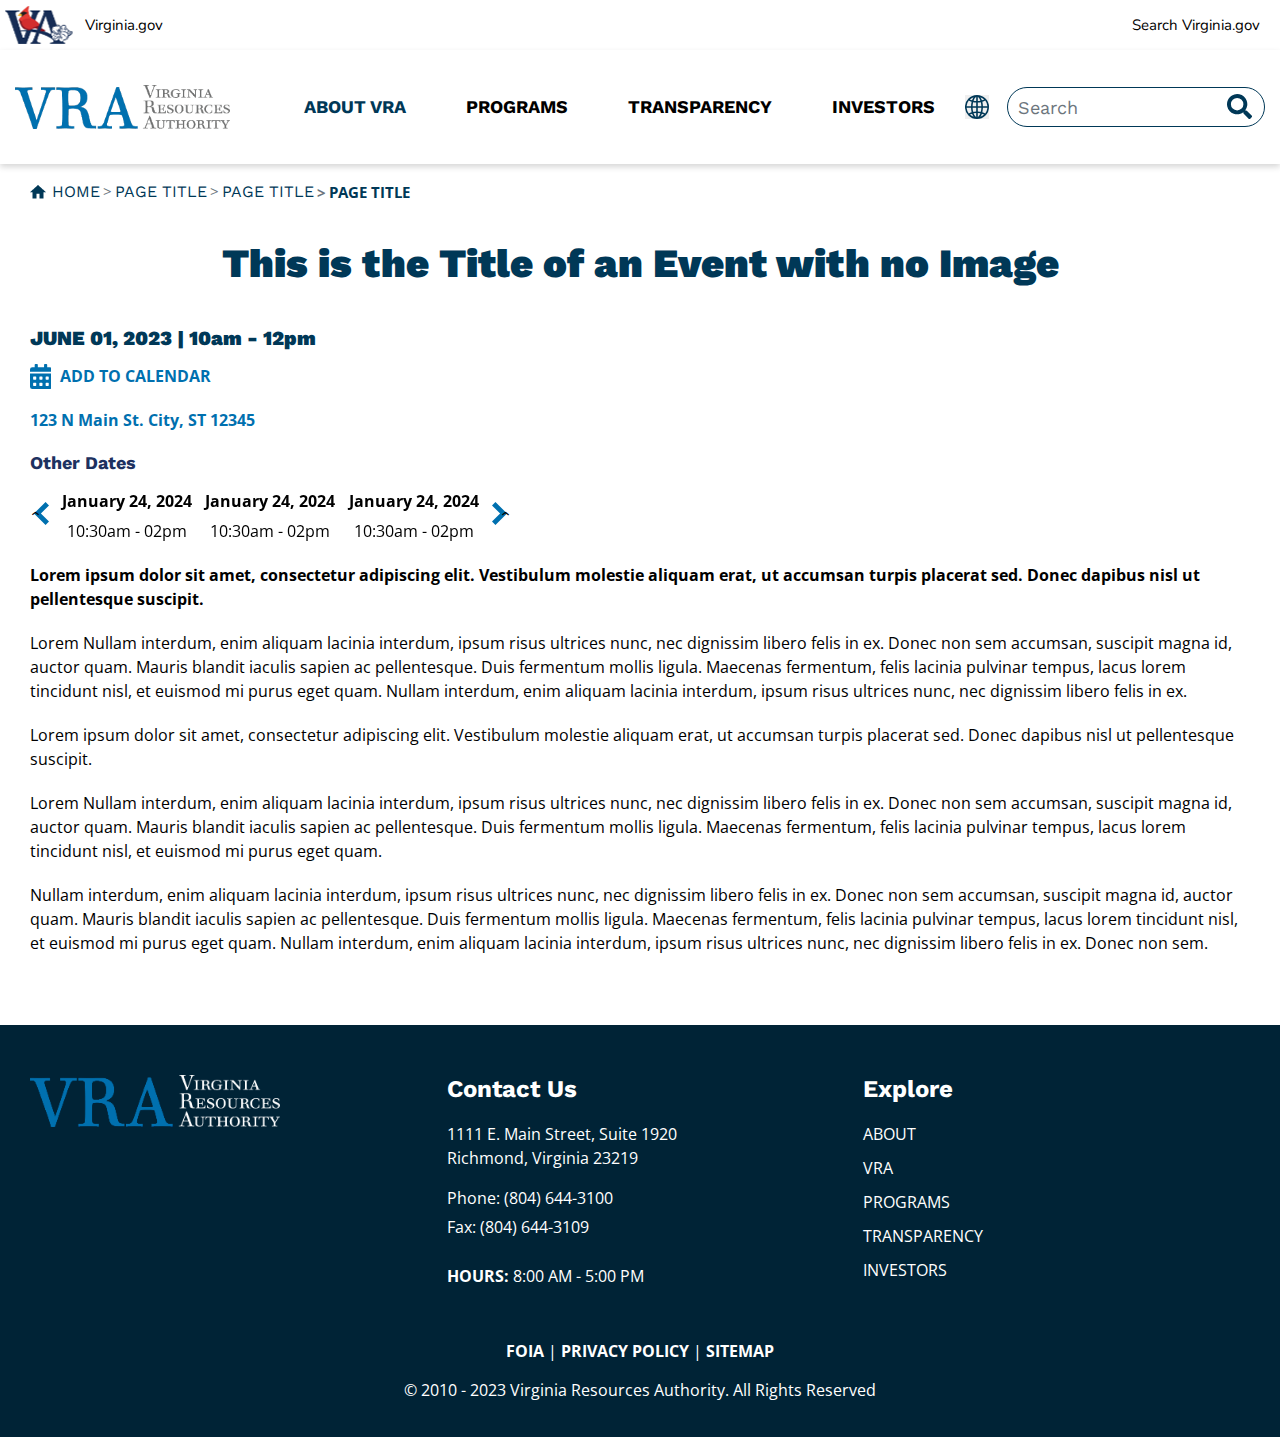
==== commit dec68d00: "slider added" ====
--- a/event-detail-noimage-multidate.html
+++ b/event-detail-noimage-multidate.html
@@ -119,30 +119,59 @@
             <div class="meeting-content">
                 <div class="container">
                     <div class="row">
-                        <div class="event_panel">
-                            <div class="row">
-                                <div class="col-md-12 col-lg-12">
-                                    <h4>
-                                        JUNE 01, 2023 | 10am - 12pm
-                                    </h4>
-                                    <p class="calendar-txt">
-                                        <a href="#">ADD TO CALENDAR</a>
-                                    </p>
-                                    <p class="address">
-                                        123 N Main St. City, ST 12345
-                                    </p>
-                                    <p><strong>Lorem ipsum dolor sit amet, consectetur adipiscing elit. Vestibulum molestie aliquam erat, ut accumsan turpis placerat sed. Donec dapibus nisl ut pellentesque suscipit.</strong></p>
-                                    <p> Lorem Nullam interdum, enim aliquam lacinia interdum, ipsum risus ultrices nunc, nec dignissim libero felis in ex. Donec non sem accumsan, suscipit magna id, auctor quam. Mauris blandit iaculis sapien ac pellentesque. Duis fermentum mollis ligula. Maecenas fermentum, felis lacinia pulvinar tempus, lacus lorem tincidunt nisl, et euismod mi purus eget quam. Nullam interdum, enim aliquam lacinia interdum, ipsum risus ultrices nunc, nec dignissim libero felis in ex.
-                                    </p>
-                                </div>
-                                <div class="col-md-12 col-lg-12">
-                                    <p>Lorem ipsum dolor sit amet, consectetur adipiscing elit. Vestibulum molestie aliquam erat, ut accumsan turpis placerat sed. Donec dapibus nisl ut pellentesque suscipit.<p>Lorem Nullam interdum, enim aliquam lacinia interdum, ipsum risus ultrices nunc, nec dignissim libero felis in ex. Donec non sem accumsan, suscipit magna id, auctor quam. Mauris blandit iaculis sapien ac pellentesque. Duis fermentum mollis ligula. Maecenas fermentum, felis lacinia pulvinar tempus, lacus lorem tincidunt nisl, et euismod mi purus eget quam.</p> <p>Nullam interdum, enim aliquam lacinia interdum, ipsum risus ultrices nunc, nec dignissim libero felis in ex. Donec non sem accumsan, suscipit magna id, auctor quam. Mauris blandit iaculis sapien ac pellentesque. Duis fermentum mollis ligula. Maecenas fermentum, felis lacinia pulvinar tempus, lacus lorem tincidunt nisl, et euismod mi purus eget quam. Nullam interdum, enim aliquam lacinia interdum, ipsum risus ultrices nunc, nec dignissim libero felis in ex. Donec non sem.</p>
+                        <div class="col-md-12 col-lg-12">
+                            <div class="event_panel">
+                                <h4>
+                                    JUNE 01, 2023 | 10am - 12pm
+                                </h4>
+                                <p class="calendar-txt">
+                                    <a href="#">ADD TO CALENDAR</a>
+                                </p>
+                                <p class="address">
+                                    123 N Main St. City, ST 12345
+                                </p>
+                            </div>
+                        </div>
+                    </div>
+                    <div class="row">
+                        <div class="col-md-5 col-sm-12">
+                            <div class="event-details">
+                                <h3>Other Dates</h3>
+                                <div class="evt_slider">
+                                    
+                                    <div id="news-slider" class="owl-carousel slider-news">
+                                        <div class="post-slide">
+                                            <h6>January 24, 2024</h6>
+                                            <p> 10:30am - 02pm</p>
+                                        </div>
+                                        <div class="post-slide">
+                                            <h6>January 24, 2024</h6>
+                                            <p> 10:30am - 02pm</p>
+                                        </div>
+                                        <div class="post-slide">
+                                            <h6>January 24, 2024</h6>
+                                            <p> 10:30am - 02pm</p>
+                                        </div>
+                                        <div class="post-slide">
+                                            <h6>January 24, 2024</h6>
+                                            <p> 10:30am - 02pm</p>
+                                        </div>
+                                    </div>
                                 </div>
                             </div>
                         </div>
                     </div>
-                </div>
-            </div>
+                    <div class="row">
+                        <div class="col-md-12 col-lg-12">
+                            <p><strong>Lorem ipsum dolor sit amet, consectetur adipiscing elit. Vestibulum molestie aliquam erat, ut accumsan turpis placerat sed. Donec dapibus nisl ut pellentesque suscipit.</strong></p>
+                            <p> Lorem Nullam interdum, enim aliquam lacinia interdum, ipsum risus ultrices nunc, nec dignissim libero felis in ex. Donec non sem accumsan, suscipit magna id, auctor quam. Mauris blandit iaculis sapien ac pellentesque. Duis fermentum mollis ligula. Maecenas fermentum, felis lacinia pulvinar tempus, lacus lorem tincidunt nisl, et euismod mi purus eget quam. Nullam interdum, enim aliquam lacinia interdum, ipsum risus ultrices nunc, nec dignissim libero felis in ex.
+                            </p>
+                            <p>Lorem ipsum dolor sit amet, consectetur adipiscing elit. Vestibulum molestie aliquam erat, ut accumsan turpis placerat sed. Donec dapibus nisl ut pellentesque suscipit.<p>Lorem Nullam interdum, enim aliquam lacinia interdum, ipsum risus ultrices nunc, nec dignissim libero felis in ex. Donec non sem accumsan, suscipit magna id, auctor quam. Mauris blandit iaculis sapien ac pellentesque. Duis fermentum mollis ligula. Maecenas fermentum, felis lacinia pulvinar tempus, lacus lorem tincidunt nisl, et euismod mi purus eget quam.</p> <p>Nullam interdum, enim aliquam lacinia interdum, ipsum risus ultrices nunc, nec dignissim libero felis in ex. Donec non sem accumsan, suscipit magna id, auctor quam. Mauris blandit iaculis sapien ac pellentesque. Duis fermentum mollis ligula. Maecenas fermentum, felis lacinia pulvinar tempus, lacus lorem tincidunt nisl, et euismod mi purus eget quam. Nullam interdum, enim aliquam lacinia interdum, ipsum risus ultrices nunc, nec dignissim libero felis in ex. Donec non sem.</p>
+                        </div>
+                    </div>
+                </div>
+            </div>
+            
         </div>
     </div>
     <!------new add-->
@@ -198,7 +227,81 @@
     <script src="js/owl.carousel.min.js"></script>
     <script src="js/owlmain.js"></script>
 
-   
+    <script>
+        (function($) {
+            $(".gridIcon ").click(function() {
+                $(".news_grid_info , .event_grid_info").css("display", "block");
+                $(".news_list_info , .event_list_info,.event_calendar_info").css("display", "none");
+            });
+
+            $(".listIcon  ").click(function() {
+                $(".news_grid_info, .event_grid_info,.event_calendar_info").css("display", "none");
+                $(".news_list_info, .event_list_info").css("display", "block");
+            });
+
+            $(".calIcon   ").click(function() {
+                $(".event_grid_info,.event_list_info").css("display", "none");
+                $(".event_calendar_info").css("display", "block");
+            });
+            $(".list_grid_view  a").on("click", function() {
+
+                $(this).siblings().removeClass('active');
+                $(this).addClass('active')
+
+            });
+
+        })(jQuery);
+    </script>
+    <script>
+        (function($) {
+            /* $('.accordion_event > li:eq(0) .acco_title').addClass('active').next().slideDown();*/
+
+            $('.accmain_dir .acctitle_dir').click(function(j) {
+                var dropDown = $(this).closest('.acccard_dir').find('.accpanel_dir');
+
+                $(this).closest('.accmain_dir').find('.accpanel_dir').not(dropDown).slideUp();
+
+                if ($(this).hasClass('active')) {
+                    $(this).removeClass('active');
+                } else {
+                    $(this).closest('.accmain_dir').find('.acctitle_dir.active').removeClass('active');
+                    $(this).addClass('active');
+                }
+
+                dropDown.stop(false, true).slideToggle();
+
+                j.preventDefault();
+            });
+        })(jQuery);
+    </script>
+
+    <script>
+        $(document).ready(function() {
+            $("#news-slider").owlCarousel({
+                items: 3,
+                itemsDesktop: [1199, 3],
+                itemsDesktopSmall: [980, 2],
+                itemsMobile: [600, 1],
+                navigation: true,
+                navigationText: ["", ""],
+                pagination: true,
+                autoPlay: true,
+                nav: true,
+                responsive: {
+                    0: {
+                        items: 1
+                    },
+                    600: {
+                        items: 2
+                    },
+                    1000: {
+                        items: 3,
+
+                    }
+                }
+            });
+        });
+    </script>
     
     </body>
 </html>--- a/css/custom.css
+++ b/css/custom.css
@@ -808,7 +808,7 @@
 .newsColumn {
   padding: 0px 5px;
   margin-bottom: 10px;
-  height: 100%;
+  /* height: 100%; working good for news-event page when height is none */
 }
 .news-grid {
   display: flex;
@@ -2217,8 +2217,11 @@
 .event_panel {
   /* display: none; */
   background: #fff;
-  padding: 25px;
-}
+}
+.evt_slider .owl-dots{
+  display: none;
+}
+
 .event_panel h4 {
   font-size: 20px;
   padding-bottom: 6px;
@@ -2234,4 +2237,370 @@
   color: #0070AF;
   font-weight: bold;
 }
+
+/***Slider start*****/
+.event-details {
+  /* padding: 0 25px; */
+}
+.event-details h3 {
+  font-family: 'Work Sans', sans-serif;
+  color: #1D315F;
+  font-weight: bold;
+  font-size: 18px;
+}
+.evt_slider {
+  padding-top: 10px;
+  padding-left: 30px;
+  padding-right: 30px;
+}
+
+.slider-news {
+}
+.post-slide {
+  margin-right: 10px;
+  text-align: center;
+}
+.post-slide h4 {
+  color: #000;
+}
+.slider-news .owl-prev {
+  position: absolute;
+  left: -30px;
+  top: 20%;
+  transform: translateY(-50%);
+  background-image: url(../images/arrow-down.svg) !important;
+  transform: rotate(90deg);
+  width: 23px;
+    height: 15px;
+  background-repeat: no-repeat !important;
+}
+.slider-news .owl-next {
+  position: absolute;
+  right: -20px;
+  top: 20%;
+  transform: translateY(-50%);
+  background-image: url(../images/arrow-down.svg) !important;
+  transform: rotate(270deg);
+  width: 23px;
+    height: 15px;
+  background-repeat: no-repeat !important;
+}
+/***Slider end*****/
 /******event-detail end*******/
+
+/******News events start*******/
+.news_event {
+  padding: 50px 0px 70px 0px;
+}
+
+.news_event .img_text_card_col{
+  padding-right: 15px;
+    padding-left: 15px;
+    margin-bottom: 30px;
+}
+.text-img-wrap {
+  background: #fff;
+  height: 100%;
+  position: relative;
+  display: flex;
+  flex-direction: column;
+  justify-content: center;
+  box-shadow: 0px 5px 10px #0000001A;
+}
+.news_event .search_filter_title {
+  display: -ms-grid;
+  display: grid;
+  -ms-grid-columns: 1.3fr 12px 2fr;
+  grid-template-columns: 1.3fr 2fr;
+  grid-column-gap: 12px;
+}
+.news_event .newsSort {
+  max-width: 240px;
+  margin-left: auto;
+}
+.news_event .search_filter_title .filterWrap {
+  display: -ms-grid;
+  display: grid;
+  -ms-grid-columns: 1fr 12px 1fr;
+  grid-template-columns: auto auto auto 0;
+  grid-column-gap: 12px;
+}
+.news_event .search-box{
+  position: relative;
+}
+.news_event .search-box .btn {
+  position: absolute;
+  right: 0px;
+  top: 0px;
+  height: 100%;
+  z-index: 9;
+}
+.news_event select {
+  min-width: 240px;
+}
+.news_event .category_row {
+  background: #ffffff;
+  margin-bottom: 15px;
+  border-radius: 0px;
+  position: relative;
+  box-shadow: 0px 5px 10px #0000001A;
+}
+.news_event .re_category {
+  color: #fff;
+  font-weight: bold;
+  padding-top: 7px;
+  padding-bottom: 7px;
+  font-weight: bold;
+  padding-left: 30px;
+  padding-right: 30px;
+  display: inline-block;
+  text-align: left;
+  font-size: 16px;
+  background: #003857;
+  text-transform: uppercase;
+  font-family: 'Open Sans', sans-serif;
+}
+.news_event .rsltBody {
+  padding: 15px 30px 1px;
+}
+.news_event .rsltBody h3{
+  font-size: 22px;
+}
+.news_event .filterBlocks{
+  display: flex;
+    align-items: flex-start;
+}
+.form_main{
+    display: flex;
+    align-items: center;
+    justify-content: center;
+}
+.news_event .main_search_content .form-control {
+  border: 1px solid #000000;
+  min-width: auto;
+}
+.btn_submit {
+  background: #0070AF;
+    color: #fff;
+    display: inline-block;
+    padding: 13px 30px;
+    text-align: center;
+    font-weight: 900;
+    border-radius: 0;
+    border: 0;
+}
+.btn_submit:hover {
+  background: #ffffff;
+  color: #0070AF;
+}
+.news_event .headtxt_signup{
+  text-align: center;
+}
+.news_event .headtxt_signup .head{
+  font-family: 'Work Sans', sans-serif;
+    font-size: 35px;
+    color: #ffffff;
+    font-weight: bold;
+    padding: 0;
+    margin: 0;
+}
+.news_event .headtxt_signup .head_small{
+  font-family: 'Open Sans', sans-serif;
+    font-size: 16px;
+    color: #ffffff;
+    padding: 0;
+}
+
+.news_event .main_search{
+  background: #003857;
+  padding: 25px 15px;
+  margin-bottom: 30px;
+}
+  .news_event .main_search_content {
+    display: -webkit-box;
+    display: -ms-flexbox;
+    display: flex;
+    -webkit-box-pack: center;
+    -ms-flex-pack: center;
+    justify-content: center;
+    -webkit-box-align: center;
+    -ms-flex-align: center;
+    align-items: center;
+    padding: 0;
+}
+.filterBlocks .padding-r-0{
+  padding-right: 0;
+}
+.filterBlocks .padding-l-0{
+  padding-left: 0;
+}
+.news_content{
+  box-shadow: 0px 5px 10px #0000001A;
+}
+.news_content .newsBody{
+  padding: 25px;
+  position: relative;
+}
+.news_content .newsBody .category {
+  background: #003857;
+  color: #fff;
+  text-align: center;
+  padding: 8px 20px;
+  font-weight: 700;
+  position: absolute;
+  left: 0;
+  font-size: 14px;
+  top: 0;
+  font-family: 'Open Sans', sans-serif;
+}
+
+
+.newsRow .newsColumn {
+  width: 33.3%;
+  padding: 0px 12px;
+  margin-bottom: 30px;
+  display: flex;
+  flex-direction: column;
+}
+.newsRow .newscolLg {
+  width: 100%;
+  margin-bottom: 50px;
+}
+
+.news_content {
+  background: #fff;
+  box-shadow: 0px 3px 6px #00000029;
+  height: 100%;
+}
+.horizontalCard {
+  background-color: #fff;
+}
+.newsimg img {
+  width: 100%;
+}
+.horizontalCard .newsBody {
+  height: 100%;
+  display: flex;
+  align-items: center;
+  justify-content: center;
+}
+.horizontalCard .newsbody_inner {
+  display: flex;
+  flex-direction: column;
+  align-items: flex-start;
+  justify-content: center;
+}
+
+.news_content a{
+  text-decoration: none;
+}
+.news_content:hover{
+  background-color: #0070AF;
+}
+.news_content a:hover .newsinfo .newsBody .newsbody_inner h3,
+.news_content a:hover .newsinfo .newsBody .newsbody_inner h5,
+.news_content a:hover .newsinfo .newsBody .newsbody_inner p{
+  color: #ffffff;
+}
+
+.newsbody_inner h6 {
+  font-weight: normal;
+  margin-bottom: 10px;
+}
+.newsbody_inner h3 {
+  margin-bottom: 5px;
+  font-family: 'Work Sans', sans-serif;
+  color: #003857;
+  font-size: 22px;
+  font-weight: bold;
+}
+.newsbody_inner h5 {
+  font-family: 'Open Sans', sans-serif;
+  font-size: 16px;
+  font-weight: bold;
+  color: #000000;
+  margin-bottom: 15px;
+}
+.main_wrapper p {
+  margin-bottom: 20px;
+}
+.newsColumn.no-img a, .newsColumn.no-img .newsinfo, .newsColumn.no-img .newsBody {
+  height: 100%;
+  display: block;
+}
+.newsColumn.no-img .newsbody_inner {
+  height: calc(100% - 30px);
+  display: flex;
+  flex-direction: column;
+  justify-content: center;
+}
+.news_content .newsimg{
+  position: relative;
+}
+.news_content .newsimg .category {
+  background: #003857;
+  color: #fff;
+  text-align: center;
+  padding: 8px 20px;
+  font-weight: 700;
+  position: absolute;
+  left: 0;
+  font-size: 14px;
+  top: 0;
+  font-family: 'Open Sans', sans-serif;
+}
+/******News events end*******/
+
+/********************News details start*************/
+.txtlink{
+  font-family: 'Open Sans', sans-serif;
+  font-size: 16px;
+  color: #0070AF;
+  font-weight: bold;
+}
+.txtlink:hover{
+  text-decoration: underline;
+}
+.media_icons {
+  display: flex;
+  align-items: center;
+}
+.media_icons span {
+  color: #1D315F;
+  font-family: 'Work Sans', sans-serif;
+  font-weight: bold;
+  font-size: 18px;
+  padding-right: 10px;
+}
+.media_icons ul {
+  display: flex;
+  margin: 0;
+  padding: 0px;
+  list-style: none;
+}
+.media_icons ul li {
+  margin: 0px 2px;
+}
+.media_icons a img {
+  filter: brightness(0) invert(1);
+}
+.media_icons a {
+  padding: 7px 9px;
+  display: block;
+  width: 33px;
+  height: 33px;
+  display: flex;
+  align-items: center;
+  justify-content: center;
+  border-radius: 100px;
+  background-color: #0070AF;
+}
+.media_icons a img {
+  max-width: 24px;
+  max-height: 18px;
+}
+.media_icons a:hover {
+  background: #003857;
+}
+/********************News details end*************/
+
--- a/css/responsive.css
+++ b/css/responsive.css
@@ -18,7 +18,8 @@
                 bottom: 0;
             }
             .text-img-wrap {
-                height: 493px;
+                /* height: 493px; */
+                height: auto;
             }
             .img_text_card_col {
                 margin-bottom: 24px;
@@ -102,7 +103,33 @@
                 transform: none;
                 top: 42%;
             }
-            /********/
+
+            /******newsevent start***/
+
+            .news_event .filterBlocks {
+                display: block;
+            }
+            .filterBlocks .padding-r-0{
+                padding-right: 15px;
+              }
+              .filterBlocks .padding-l-0{
+                padding-left: 15px;
+              }
+              .news_event .search_filter_title {
+                grid-template-columns: none;
+            }
+            .news_event .search_filter_title .filterWrap {
+                grid-template-columns: none;
+            }
+            .news_event .newsSort {
+                margin-left: 0;
+            }
+            .horizontalCard .newsbody_inner {
+                padding-top: 32px;
+            }
+            /******newsevent end***/
+
+            /****above css new****/
 
             h2 {
                 font-size: 24px;
